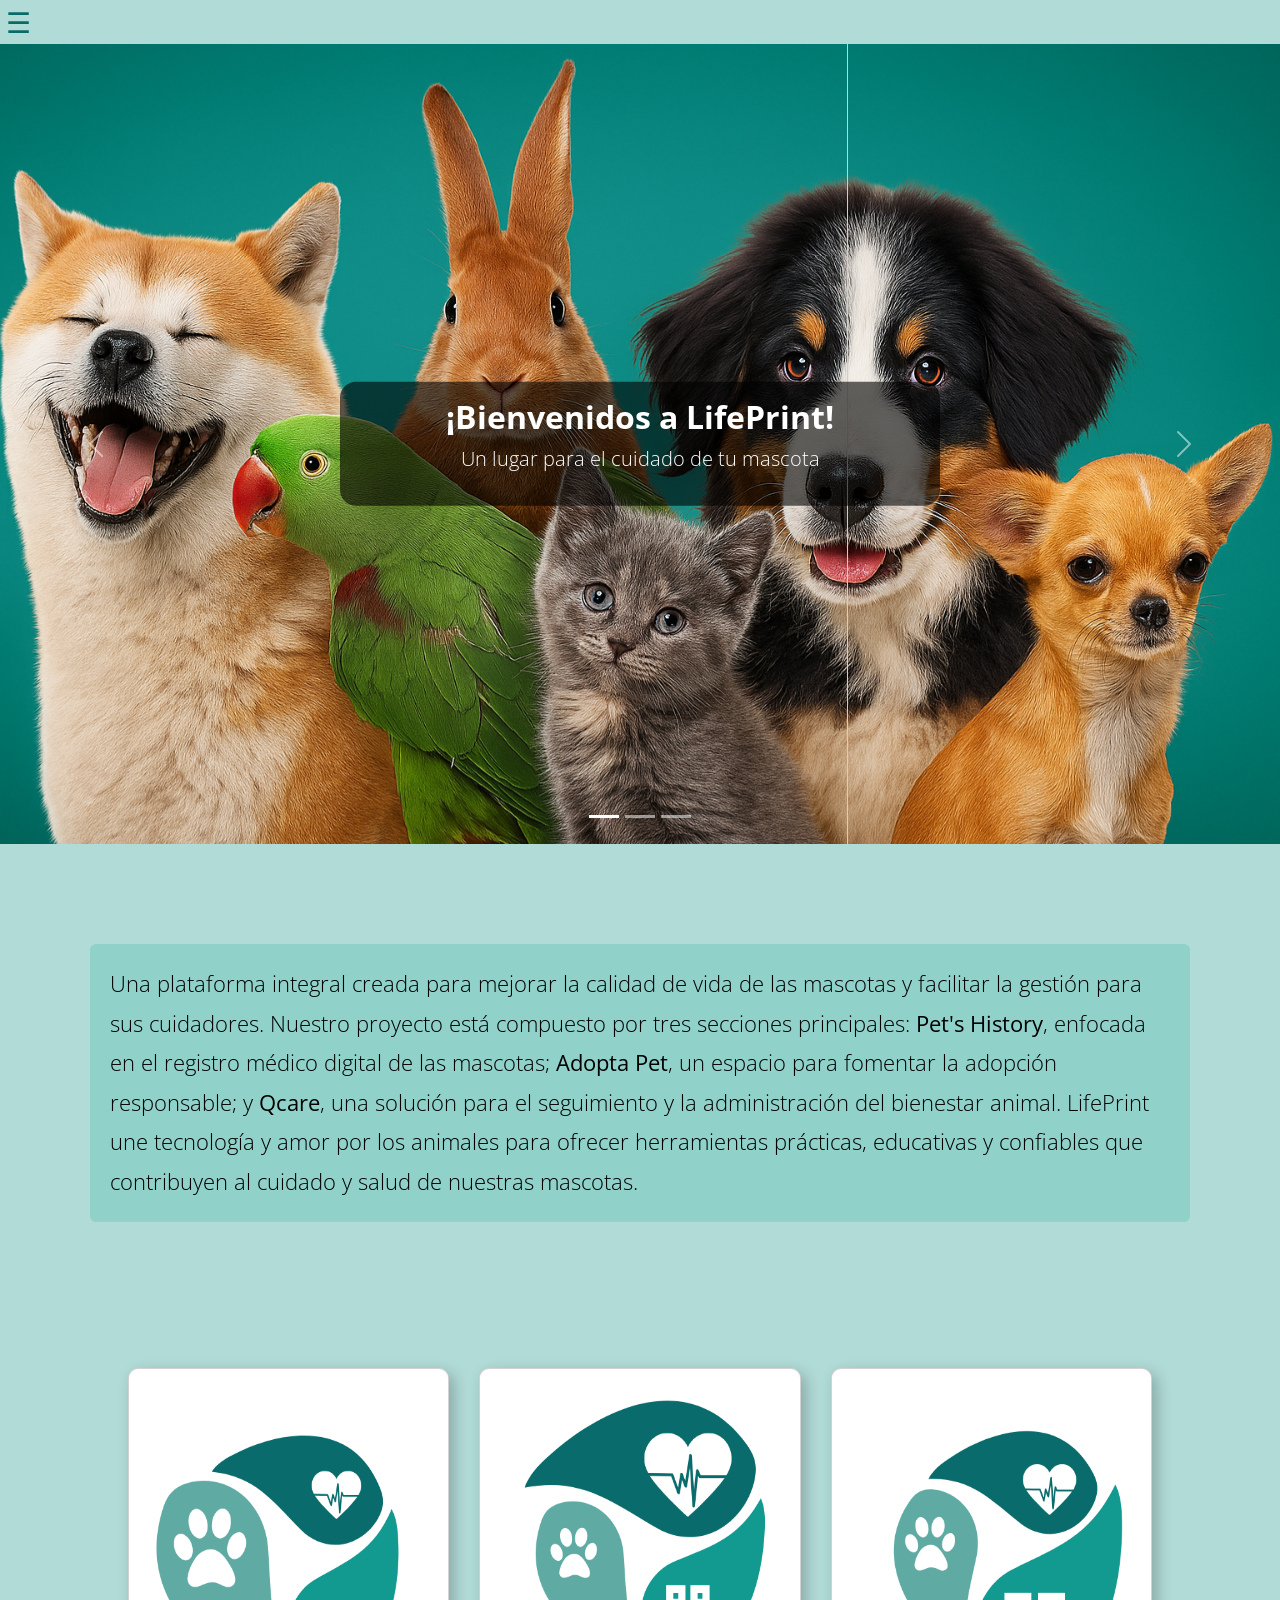
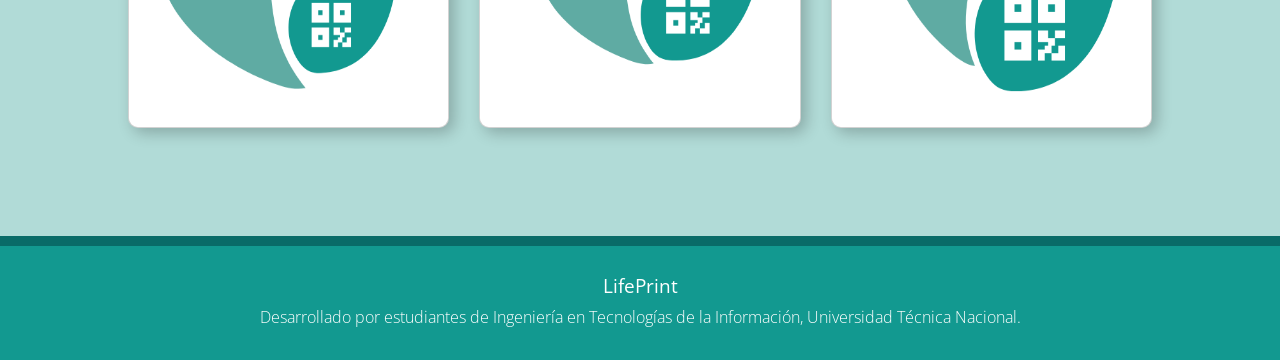
==== index.html @ 8d61e51d "Modificacion 2 Chao" ====
<!DOCTYPE html>
<html lang="en">
<head>
    <meta charset="UTF-8">
    <meta name="viewport" content="width=device-width, initial-scale=1.0">
     <link href="https://cdn.jsdelivr.net/npm/bootstrap@5.0.0/dist/css/bootstrap.min.css" rel="stylesheet"
        integrity="sha384-wEmeIV1mKuiNpC+IOBjI7aAzPcEZeedi5yW5f2yOq55WWLwNGmvvx4Um1vskeMj0" crossorigin="anonymous">
    <link rel="stylesheet" href="https://cdn.jsdelivr.net/npm/bootstrap-icons@1.11.3/font/bootstrap-icons.min.css">
    <link href="https://fonts.googleapis.com/css2?family=Open+Sans:ital,wght@0,300&display=swap" rel="stylesheet">
       <link rel="stylesheet" href="style/index.css">
    <title>Document</title>
</head>
<body>
<button class="hamburger" onclick="toggleMenu()">☰</button>
    </header>

    <div class="overlay-menu" onclick="toggleMenu()"></div>

    <nav id="sideMenu">
      <ul>
        <li><a href="Historial.html">Historial Médico</a></li>
        <li><a href="Perfiles.html">Perfiles</a></li>
        <li><a href="Alertas.html">Alertas</a></li>
        <li><a href="Gestion.html">Tratamientos</a></li>
        <li><a href="Privacidad.html">Privacidad</a></li>
        <li><a href="Ajustes.html">Ajustes</a></li>
      </ul>
    </nav>

<div id="carousel1" class="carousel slide position-relative" data-bs-ride="carousel">
    <div class="carousel-indicators">
        <button type="button" data-bs-target="#carousel1" data-bs-slide-to="0" class="active"></button>
        <button type="button" data-bs-target="#carousel1" data-bs-slide-to="1"></button>
        <button type="button" data-bs-target="#carousel1" data-bs-slide-to="2"></button>
    </div>

<div class="carousel-overlay position-absolute top-50 start-50 translate-middle text-center w-100 px-3" style="z-index: 10;">
    <div class="py-3 px-4 rounded-4 mx-auto text-white" style="background-color: rgba(0, 0, 0, 0.6); max-width: 600px; border-radius: 20px;">
        <h1 class="fw-bold fs-2 fs-md-1">¡Bienvenidos a LifePrint!</h1>
        <p class="fs-5">Un lugar para el cuidado de tu mascota</p>
    </div>
</div>



    <div class="carousel-inner">
        <div class="carousel-item active">
            <img class="d-block w-100" src="img/mascotas2.png" alt="Imagen 1">
        </div>
        <div class="carousel-item">
            <img class="d-block w-100" src="img/perro.png" alt="Imagen 2">
        </div>
        <div class="carousel-item">
            <img class="d-block w-100" src="img/mascotas.png" alt="Imagen 3">
        </div>
    </div>

    <button class="carousel-control-prev" type="button" data-bs-target="#carousel1" data-bs-slide="prev">
        <span class="carousel-control-prev-icon" aria-hidden="true"></span>
        <span class="visually-hidden">Anterior</span>
    </button>
    <button class="carousel-control-next" type="button" data-bs-target="#carousel1" data-bs-slide="next">
        <span class="carousel-control-next-icon" aria-hidden="true"></span>
        <span class="visually-hidden">Siguiente</span>
    </button>
</div>


    </section>
    <div class="content">
    <div class="container1" style="margin-top: 80px;">
        <p class="descripcion-pagina">
            Una plataforma integral creada para mejorar la calidad de vida de las mascotas y facilitar la gestión para sus cuidadores. 
            Nuestro proyecto está compuesto por tres secciones principales: <strong>Pet's History</strong>, enfocada en el registro médico digital de las mascotas; 
            <strong>Adopta Pet</strong>, un espacio para fomentar la adopción responsable; y <strong>Qcare</strong>, una solución para el seguimiento y la administración del bienestar animal.
            LifePrint une tecnología y amor por los animales para ofrecer herramientas prácticas, educativas y confiables que contribuyen al cuidado y salud de nuestras mascotas.
        </p>
    </div>
</div>

<div class="container2">
    <div class="wrapper">
        <div class="card_area">

            <!-- Adopta Pet -->
            <div class="card">
                <img src="img/logoAdop.png">
                <div class="overlay">
                    <h2><strong>Adopta Pet</strong></h2>
                    <p>
                        Plataforma enfocada en promover la adopción responsable de mascotas, puedes encontrar animales en busca de un hogar.
                    </p>
                </div>
            </div>

            <!-- Pet's History -->
            <div class="card">
                <img src="img/logoPet.png">
                <div class="overlay">
                    <h2><strong>Pet's History</strong></h2>
                    <p>
                        Herramienta digital para llevar el control médico de tus mascotas. Guarda consultas, vacunas, tratamientos y más.
                    </p>
                </div>
            </div>

            <!-- Qcare -->
            <div class="card">
                <img src="img/logoQr.png">
                <div class="overlay">
                    <h2><strong>Qcare</strong></h2>
                    <p>
                        Sistema de monitoreo y asistencia para el bienestar animal, que permite localizar a tus mascota.
                    </p>
                </div>
            </div>

        </div>
    </div> 
</div> 

<footer class="footer-custom text-center mt-5">
    <div class="container py-3">
      <p><strong>LifePrint</strong></p>
      <p>Desarrollado por estudiantes de Ingeniería en Tecnologías de la Información, Universidad Técnica Nacional.</p>
    </div>
</footer>

<script src="https://cdn.jsdelivr.net/npm/bootstrap@5.0.0/dist/js/bootstrap.bundle.min.js"
        integrity="sha384-p34f1UUtsS3wqzfto5wAAmdvj+osOnFyQFpp4Ua3gs/ZVWx6oOypYoCJhGGScy+8"
        crossorigin="anonymous"></script>
    <script src="https://cdn.jsdelivr.net/npm/bootstrap@5.0.0/dist/js/bootstrap.bundle.min.js" 
        integrity="sha384-p34f1UUtsS3wqzfto5wAAmdvj+osOnFyQFpp4Ua3gs/ZVWx6oOypYoCJhGGScy+8" crossorigin="anonymous"></script>

 <script>
      function toggleMenu() {
        document.getElementById("sideMenu").classList.toggle("open");
        document.querySelector(".overlay-menu").classList.toggle("active");
      }
    </script>

    
</body>
</html>
---- style/index.css ----
:root {
  --amarillo: #fff2af;
  --verde-claro: #90d1ca;
  --verde: #129990;
  --verde-oscuro: #096b68;
  --blanco: #ffffff;
  --gris: #f6f6f6;
}
    body {
        background-color: #b1dbd7;
         font-family: 'Open Sans', sans-serif;
         font-weight: 300;
    }

    .descripcion-pagina {
        padding: 20px;
        border-radius: 6px;
        color: #000000;
        font-size: 22px;
        background-color: #90D1CA;
        line-height: 1.8;
    }

 

.container1 {
    max-width: 1200px;
    margin: 90px auto 0 auto; /* Centrado y margen superior */
    padding: 20px 50px;
    border-radius: 6px;

}

    .container2{
      padding: 50px 0;
    }

    .wrapper{
        padding: 10px 10%;
    }

    .card_area{
        display: grid;
        margin-top: 50px;
        grid-gap: 30px;
        grid-template-columns: repeat(auto-fit, minmax(250px, 1fr));
        height: 360px
    }

    .card{
        position: relative;
        border-radius: 10px;
        box-shadow: 5px 5px 15px rgba(0, 0, 0, 0.233);
        overflow: hidden;
        height: 360px
    }

    .card img{
        height: 360px;
        width: 100%;
        display: block;
        border-radius: 10px;
        transition: transform 0.3s;
    }

    .overlay{
        height: 0;
        width: 100%;
        position: absolute;
        overflow: hidden;
        display: flex;
        align-items: center;
        justify-content: center;
        flex-direction: column;
        left: 0;
        bottom: 0;
        border-radius: 10px;
        background: linear-gradient(transparent, #1c1c1cbb 60%);
        padding: 0 50px;
        text-align: center;
        font-size: 14px;
        transition: height 0.3s;
    }

    .overlay h2 {
     margin-top: 55%;
     margin-bottom: 5px;
     font-size: 20px;
     font-weight: 500;
     letter-spacing: 2px;
     color: #fcfbf5;
    }

     .overlay p {
     font-size: 18px;
     font-weight: 500;
     color: #f3f2ed;
    }

    .card:hover img{
        transform: scale(1.2);

    }

     .card:hover .overlay{
        height: 100%;
        
    }

   @media (max-width: 992px) {
    .card {
        height: 300px;
    }

    .overlay h2 {
        margin-top: 45%;
        font-size: 18px;
    }

    .overlay p {
        font-size: 16px;
    }
}




@media (max-width: 768px) {
   

    .carousel-caption {
        max-width: 90%;
        padding: 10px;
    }

    .carousel-caption h1 {
        font-size: 1.5rem;
    }

    .carousel-caption p {
        font-size: 1rem;
    }
}

.carousel {
    position: relative;
}

.carousel-inner img {
    width: 100%;
    height: 800px; 
    object-fit: cover;
}

/* Laptops y pantallas medianas */
@media (max-width: 1200px) {
    .carousel-inner img {
        height: 600px;
    }
}

/* Tablets */
@media (max-width: 768px) {
    .carousel-inner img {
        height: 400px;
    }
}

/* Celulares */
@media (max-width: 480px) {
    .carousel-inner img {
        height: 250px;
    }
}


.hamburger {
  font-size: 28px;
  cursor: pointer;
  background: none;
  border: none;
   color: var(--verde-oscuro);
  display: block;
}

nav {
  position: fixed;
  top: 0;
  left: -250px;
  width: 250px;
  height: 100%;
  background-color: var(--verde);
  padding-top: 60px;
  transition: left 0.3s ease;
  z-index: 3;
}

nav.open {
  left: 0;
}

nav ul {
  list-style: none;
  padding: 0;
}

nav ul li {
  border-bottom: 1px solid #0d7f79;
}

nav ul li a {
  display: block;
  padding: 15px 20px;
  color: var(--blanco);
  text-decoration: none;
  font-weight: bold;
}

.overlay-menu {
  position: fixed;
  top: 0;
  left: 0;
  width: 100%;
  height: 100%;
  background: rgba(0, 0, 0, 0.5);
  display: none;
  z-index: 2;
}

.overlay-menu.active {
  display: block;
}

.footer-custom {
  background-color: var(--verde);
  color: var(--blanco);
  padding: 10px 0;
  margin-top: 40px;
  border-top: 10px solid var(--verde-oscuro);
}

.footer-custom p {
  font-size: 1rem;
  margin-bottom: 0.3rem;
}

.footer-custom strong {
  font-size: 1.2rem;
  color: var(--blanco);
}
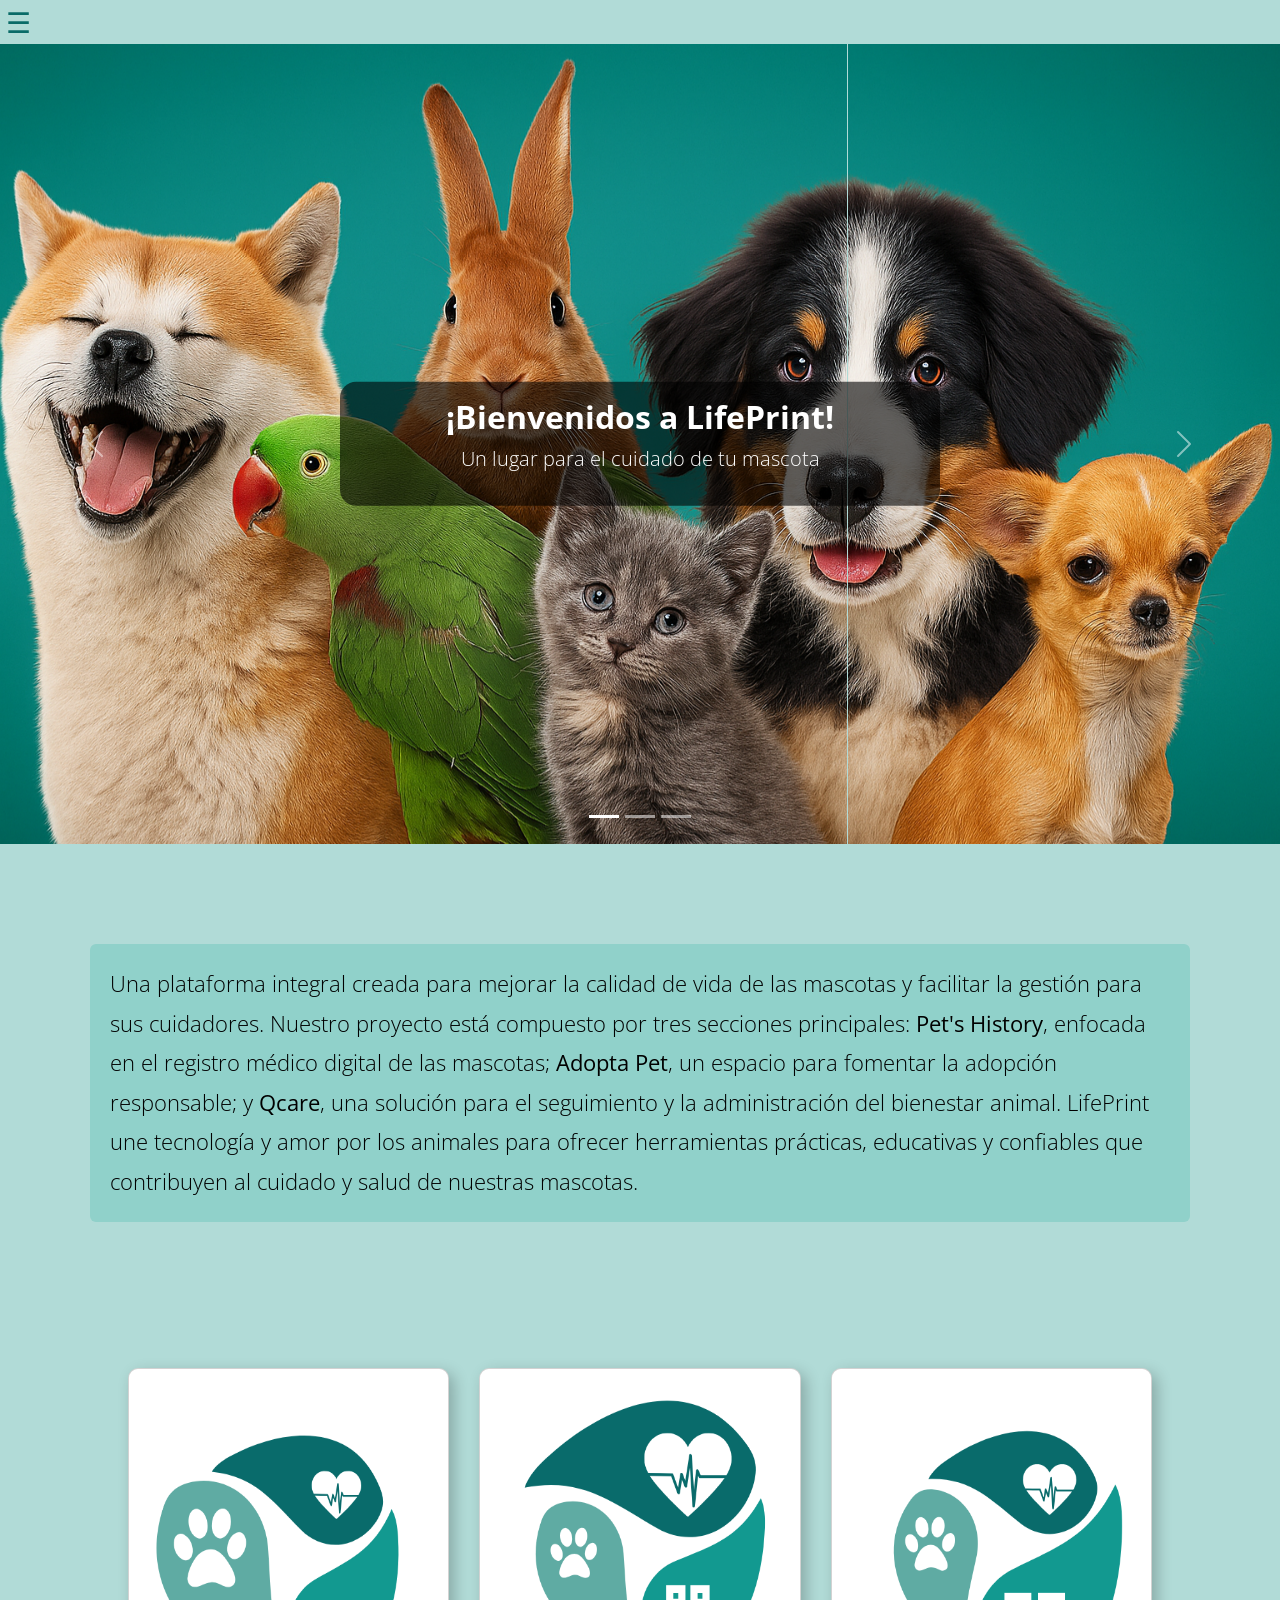
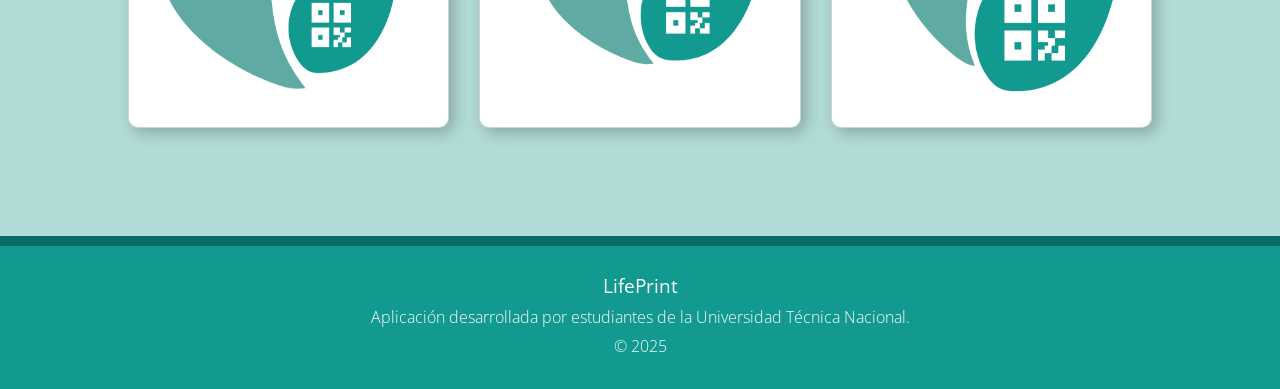
==== commit c94d8589: "cambios en gestion y perfilanimal" ====
--- a/index.html
+++ b/index.html
@@ -122,10 +122,10 @@
 <footer class="footer-custom text-center mt-5">
     <div class="container py-3">
       <p><strong>LifePrint</strong></p>
-      <p>Desarrollado por estudiantes de Ingeniería en Tecnologías de la Información, Universidad Técnica Nacional.</p>
+      <p>Aplicación desarrollada por estudiantes de la Universidad Técnica Nacional.</p>
+      <p>&copy; 2025</p>
     </div>
-</footer>
-
+  </footer>
 <script src="https://cdn.jsdelivr.net/npm/bootstrap@5.0.0/dist/js/bootstrap.bundle.min.js"
         integrity="sha384-p34f1UUtsS3wqzfto5wAAmdvj+osOnFyQFpp4Ua3gs/ZVWx6oOypYoCJhGGScy+8"
         crossorigin="anonymous"></script>
--- a/style/index.css
+++ b/style/index.css
@@ -237,6 +237,7 @@
   padding: 10px 0;
   margin-top: 40px;
   border-top: 10px solid var(--verde-oscuro);
+  text-align: center;
 }
 
 .footer-custom p {
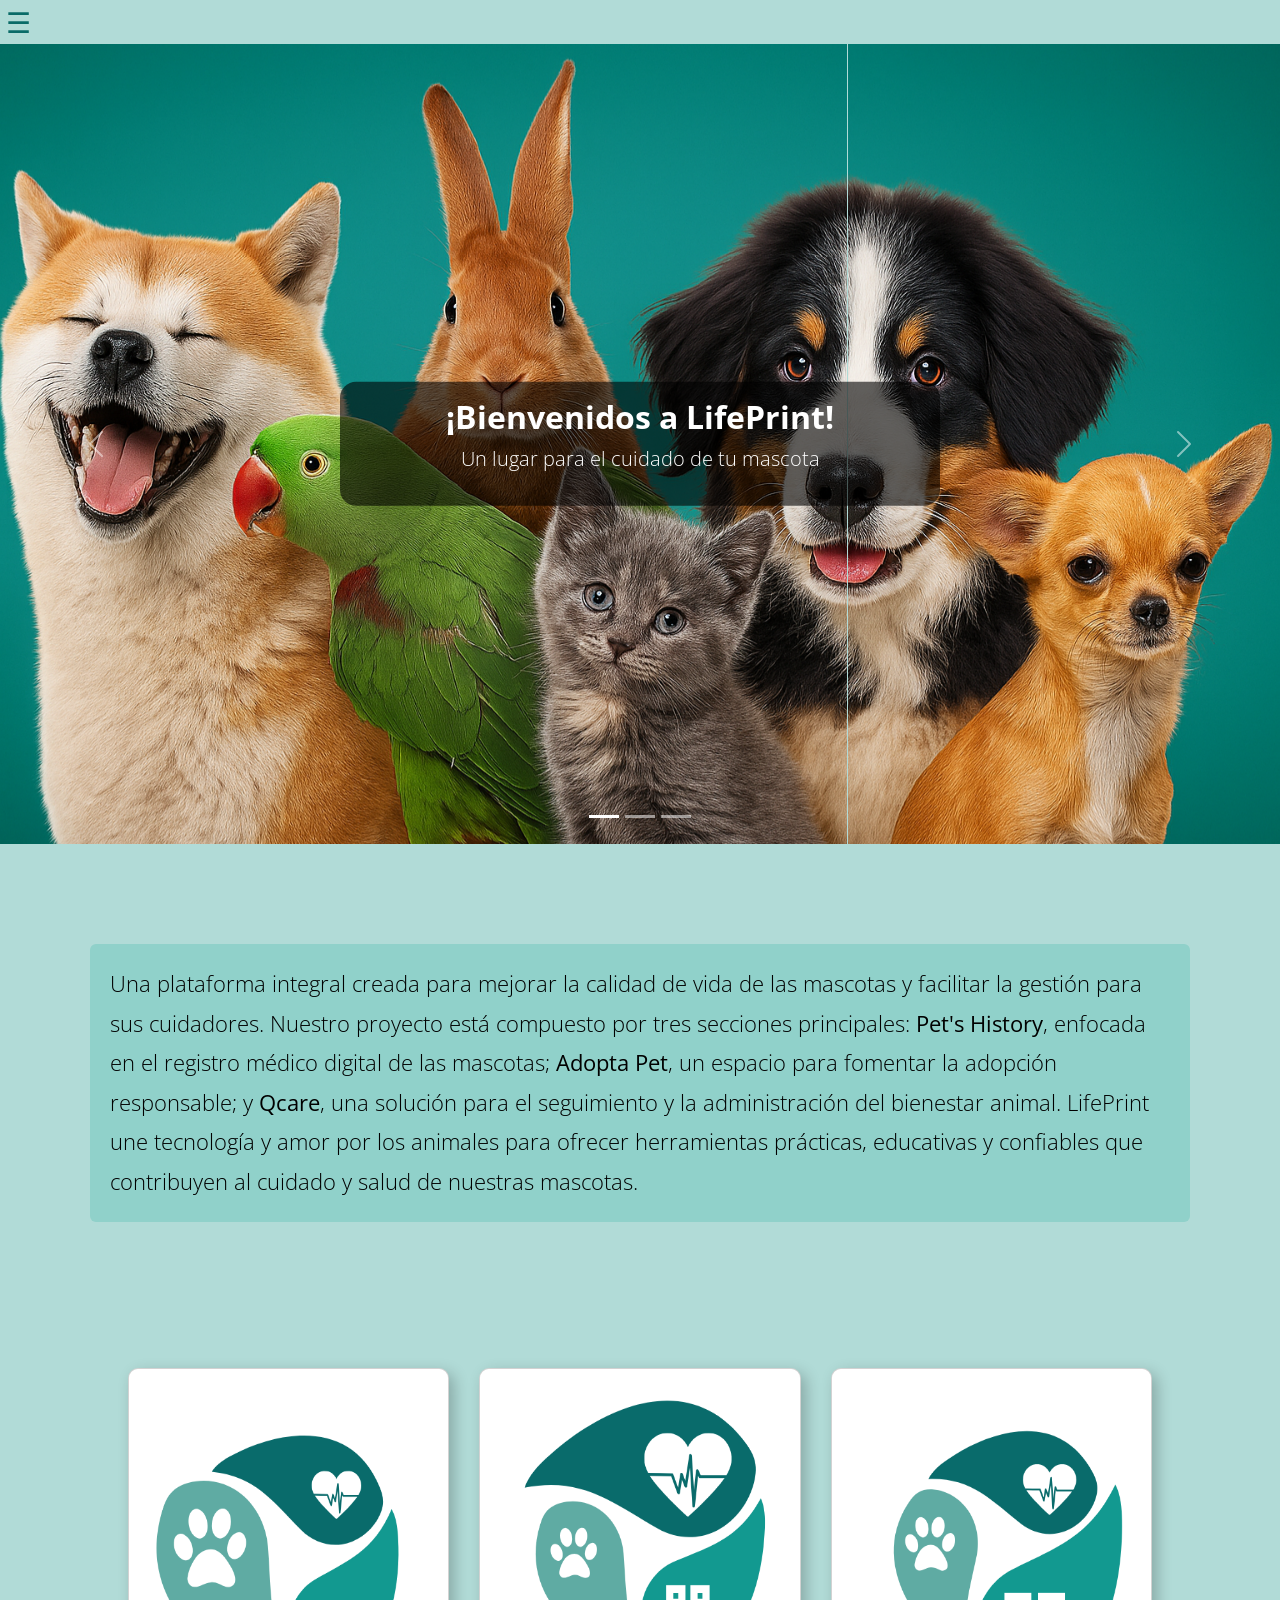
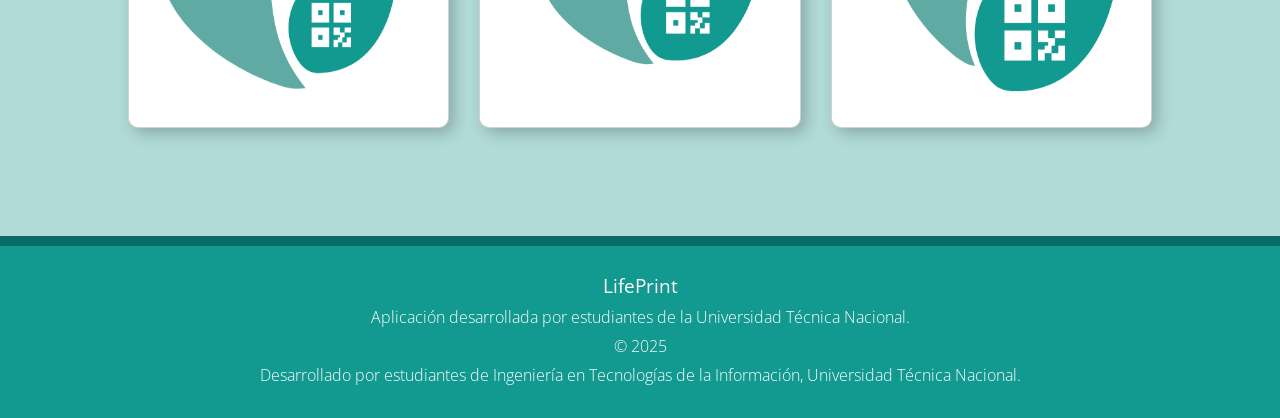
==== commit 137f568a: "Merge branch 'desarrollo' of https://github.com/FiaHZ/lifeprint into desarrollo" ====
--- a/index.html
+++ b/index.html
@@ -122,10 +122,13 @@
 <footer class="footer-custom text-center mt-5">
     <div class="container py-3">
       <p><strong>LifePrint</strong></p>
+
       <p>Aplicación desarrollada por estudiantes de la Universidad Técnica Nacional.</p>
       <p>&copy; 2025</p>
+      <p>Desarrollado por estudiantes de Ingeniería en Tecnologías de la Información, Universidad Técnica Nacional.</p>
     </div>
-  </footer>
+</footer>
+
 <script src="https://cdn.jsdelivr.net/npm/bootstrap@5.0.0/dist/js/bootstrap.bundle.min.js"
         integrity="sha384-p34f1UUtsS3wqzfto5wAAmdvj+osOnFyQFpp4Ua3gs/ZVWx6oOypYoCJhGGScy+8"
         crossorigin="anonymous"></script>
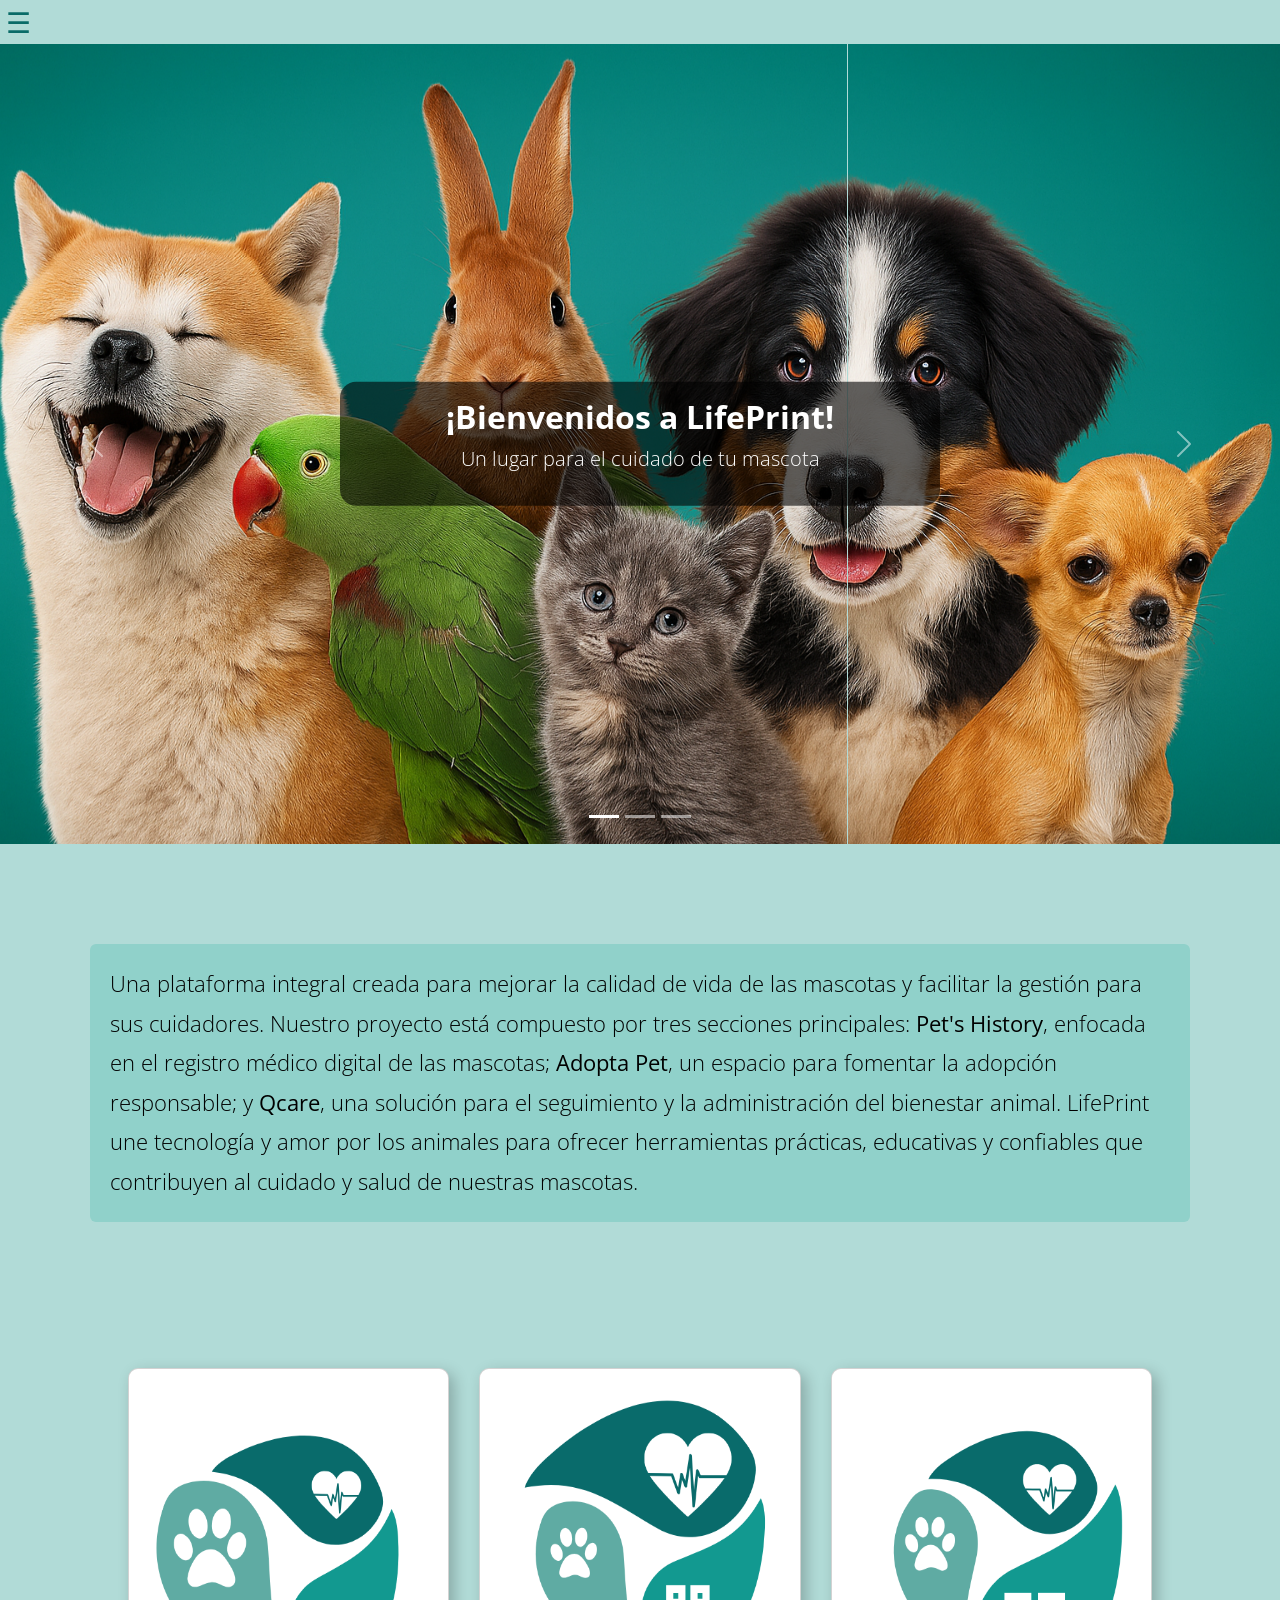
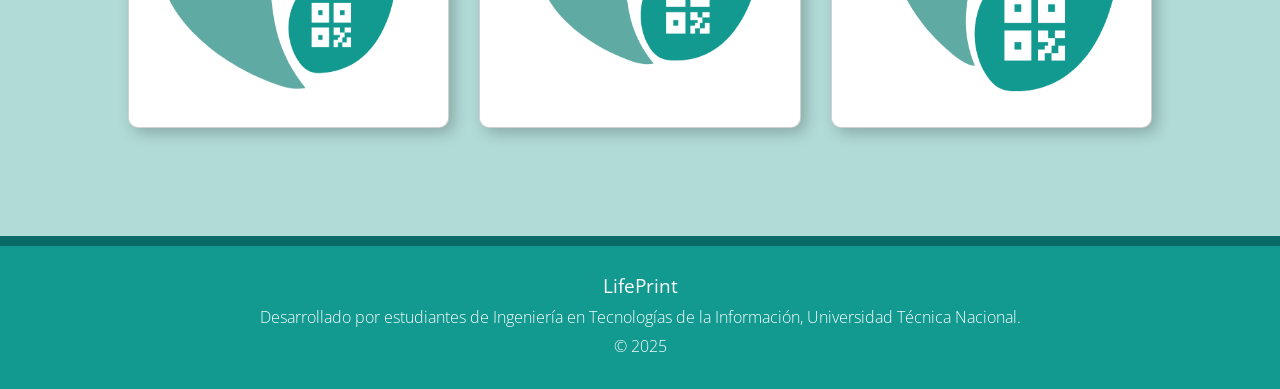
==== commit e01f9996: "cambios cambie el footer el texto" ====
--- a/index.html
+++ b/index.html
@@ -122,10 +122,8 @@
 <footer class="footer-custom text-center mt-5">
     <div class="container py-3">
       <p><strong>LifePrint</strong></p>
-
-      <p>Aplicación desarrollada por estudiantes de la Universidad Técnica Nacional.</p>
+      <p>Desarrollado por estudiantes de Ingeniería en Tecnologías de la Información, Universidad Técnica Nacional.</p>
       <p>&copy; 2025</p>
-      <p>Desarrollado por estudiantes de Ingeniería en Tecnologías de la Información, Universidad Técnica Nacional.</p>
     </div>
 </footer>
 
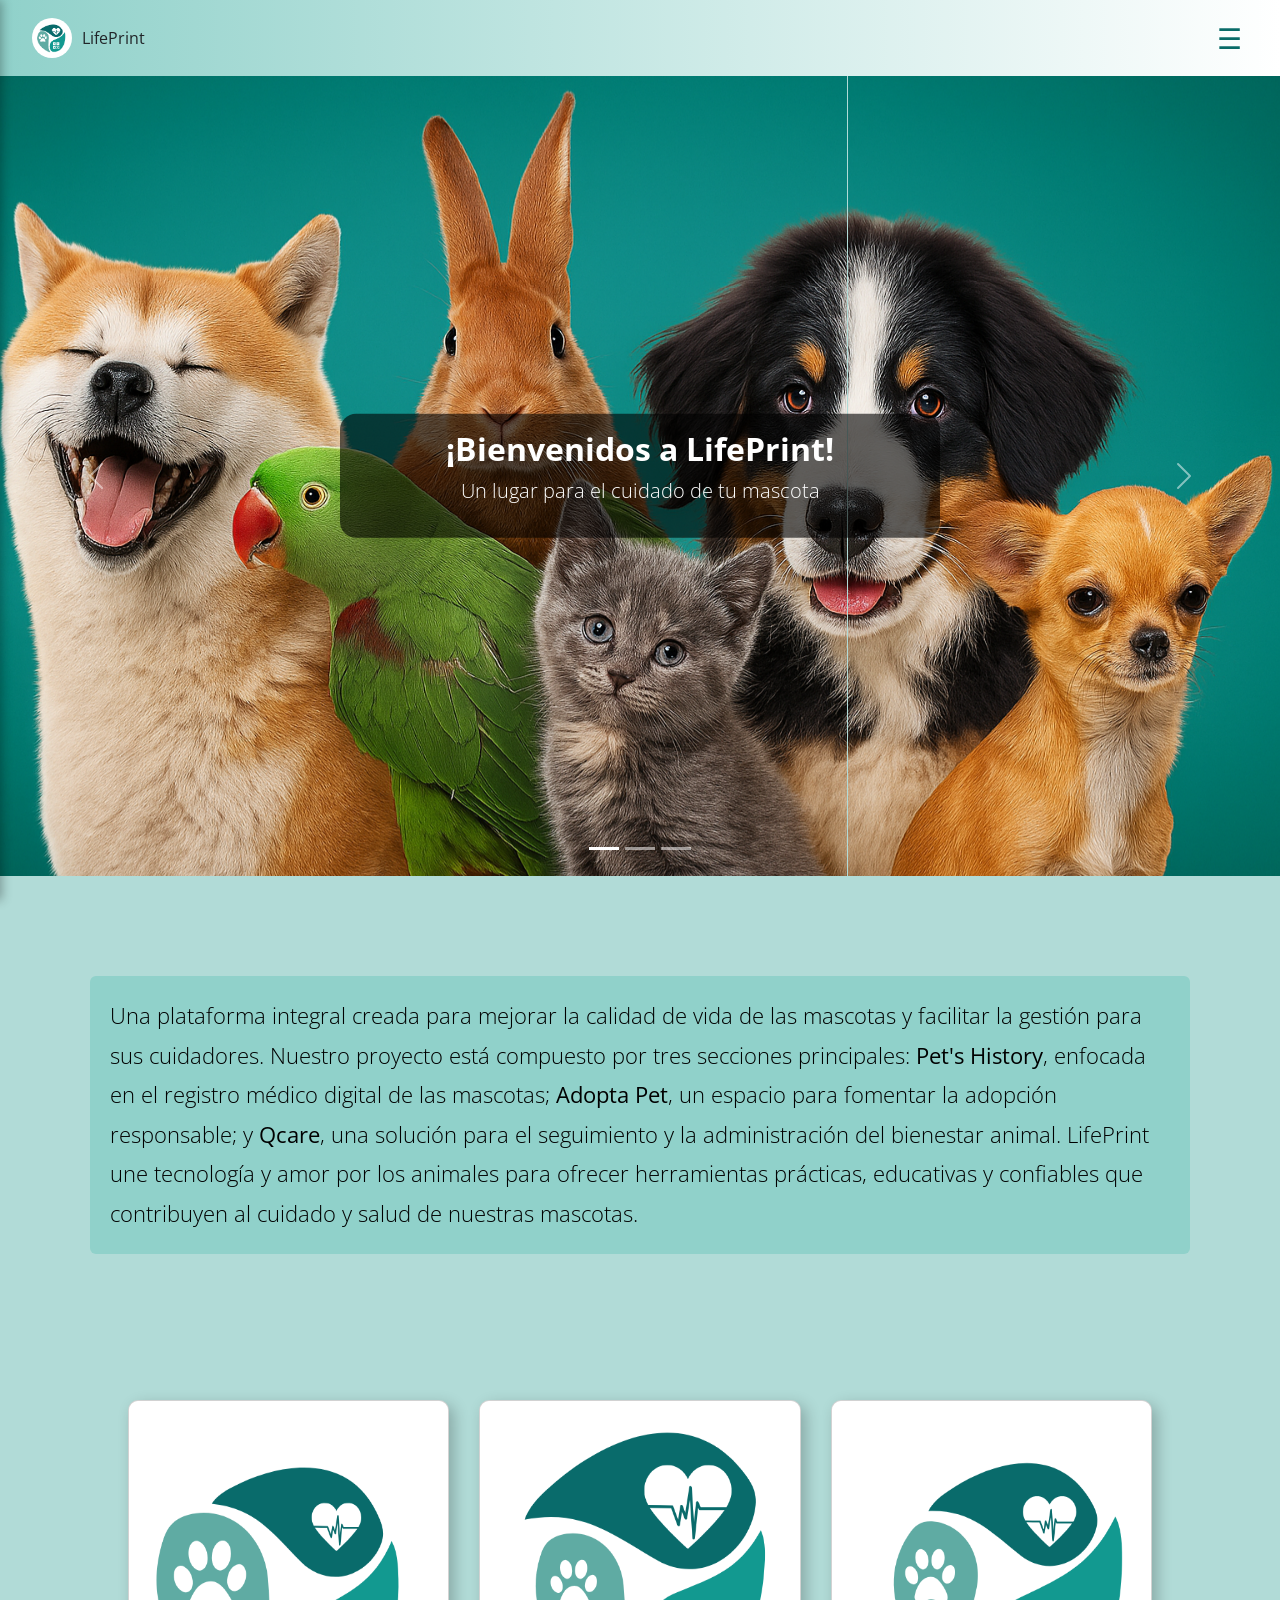
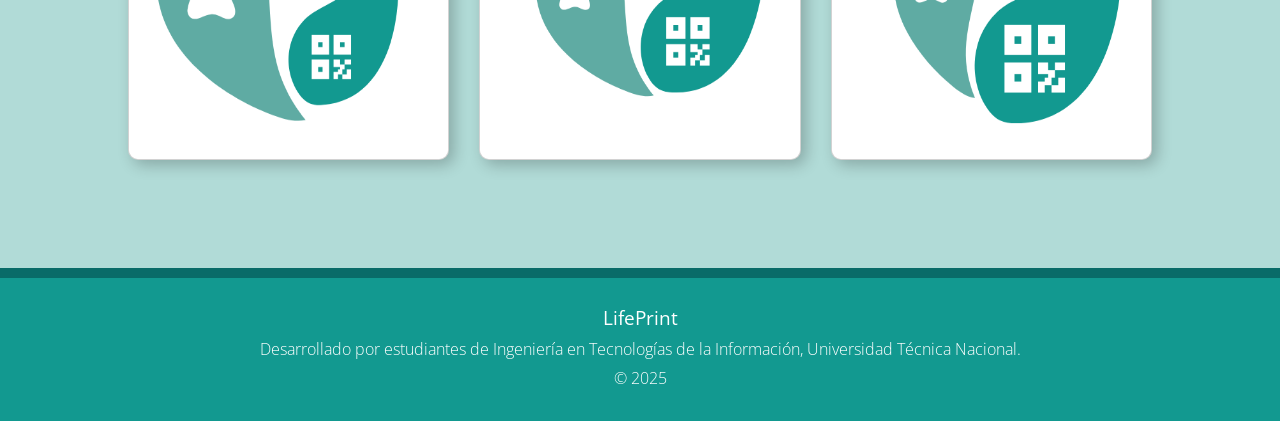
==== commit 6cd86f85: "Se añade el logo y se cambian unas cositas" ====
--- a/index.html
+++ b/index.html
@@ -11,8 +11,13 @@
     <title>Document</title>
 </head>
 <body>
-<button class="hamburger" onclick="toggleMenu()">☰</button>
-    </header>
+    <header>
+    <div class="logo">
+      <img src="../img/logo1.png" alt="Logo" />
+      <strong>LifePrint</strong>
+    </div>
+    <button class="hamburger" onclick="toggleMenu()">☰</button>
+  </header>
 
     <div class="overlay-menu" onclick="toggleMenu()"></div>
 
--- a/style/index.css
+++ b/style/index.css
@@ -22,6 +22,27 @@
     }
 
  
+header {
+  background: linear-gradient(to right, var(--verde-claro), var(--blanco));
+  padding: 1rem 2rem;
+  display: flex;
+  align-items: center;
+  justify-content: space-between;
+
+  position: relative;
+  z-index: 2;
+}
+
+.logo {
+  display: flex;
+  align-items: center;
+  gap: 10px;
+}
+
+.logo img {
+  width: 40px;
+  border-radius: 50%;
+}
 
 .container1 {
     max-width: 1200px;
@@ -188,12 +209,14 @@
   top: 0;
   left: -250px;
   width: 250px;
-  height: 100%;
+  height: 100vh;
   background-color: var(--verde);
   padding-top: 60px;
-  transition: left 0.3s ease;
-  z-index: 3;
-}
+  transition: all 0.3s ease-in-out;
+  z-index: 2000;
+  box-shadow: 2px 0 10px rgba(0, 0, 0, 0.3);
+}
+
 
 nav.open {
   left: 0;
@@ -202,6 +225,7 @@
 nav ul {
   list-style: none;
   padding: 0;
+  margin: 0;
 }
 
 nav ul li {
@@ -213,7 +237,18 @@
   padding: 15px 20px;
   color: var(--blanco);
   text-decoration: none;
-  font-weight: bold;
+  font-weight: 600;
+  transition: background-color 0.2s ease;
+}
+
+nav ul li a:hover {
+  background-color: var(--verde-claro); /* o cualquier color */
+  color: var(--verde-oscuro); /* texto más oscuro al pasar */
+  transition: background 0.3s ease, color 0.3s ease;
+}
+
+a:hover{
+  color: white;
 }
 
 .overlay-menu {
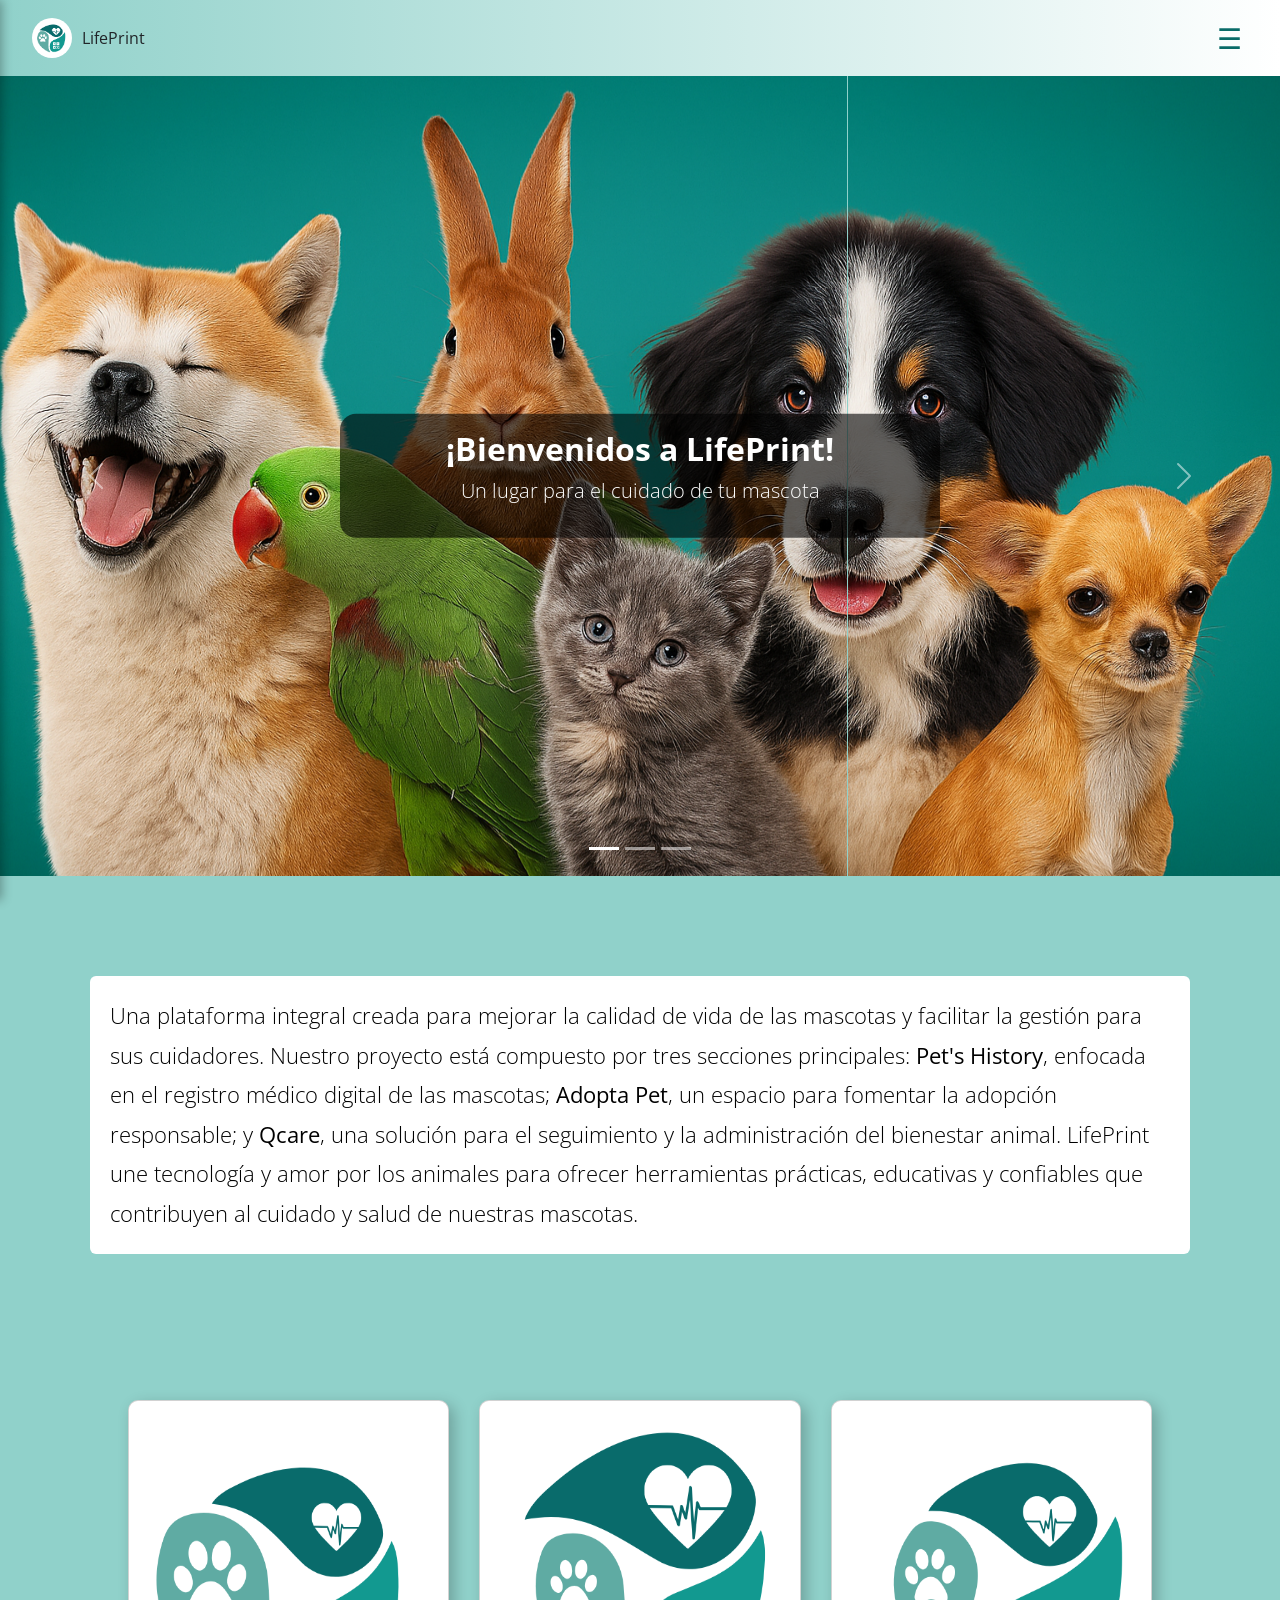
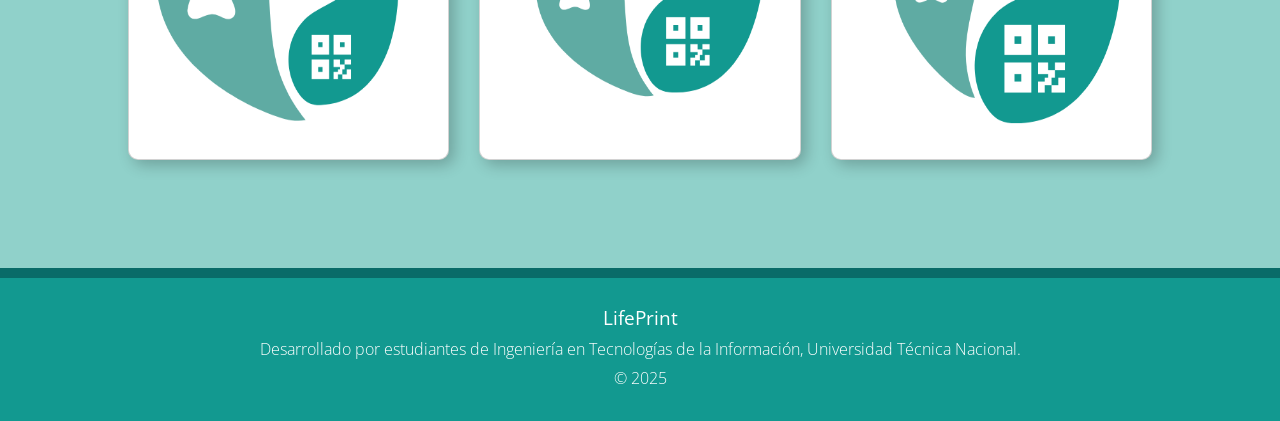
==== commit 66638c52: "Modicacion en css Se ajustan unos pequeños detalles" ====
--- a/index.html
+++ b/index.html
@@ -8,7 +8,7 @@
     <link rel="stylesheet" href="https://cdn.jsdelivr.net/npm/bootstrap-icons@1.11.3/font/bootstrap-icons.min.css">
     <link href="https://fonts.googleapis.com/css2?family=Open+Sans:ital,wght@0,300&display=swap" rel="stylesheet">
        <link rel="stylesheet" href="style/index.css">
-    <title>Document</title>
+    <title>LifePrint</title>
 </head>
 <body>
     <header>
@@ -23,12 +23,9 @@
 
     <nav id="sideMenu">
       <ul>
-        <li><a href="Historial.html">Historial Médico</a></li>
-        <li><a href="Perfiles.html">Perfiles</a></li>
-        <li><a href="Alertas.html">Alertas</a></li>
-        <li><a href="Gestion.html">Tratamientos</a></li>
-        <li><a href="Privacidad.html">Privacidad</a></li>
-        <li><a href="Ajustes.html">Ajustes</a></li>
+        <li><a href="Pet.html">Pet's History</a></li>
+        <li><a href="QR.html">QRPetCare</a></li>
+        <li><a href="AdoptaPet.html">AdoptaPet</a></li>
       </ul>
     </nav>
 
--- a/style/index.css
+++ b/style/index.css
@@ -7,7 +7,7 @@
   --gris: #f6f6f6;
 }
     body {
-        background-color: #b1dbd7;
+        background-color: var(--verde-claro);
          font-family: 'Open Sans', sans-serif;
          font-weight: 300;
     }
@@ -17,7 +17,7 @@
         border-radius: 6px;
         color: #000000;
         font-size: 22px;
-        background-color: #90D1CA;
+        background-color: #ffffff;
         line-height: 1.8;
     }
 
